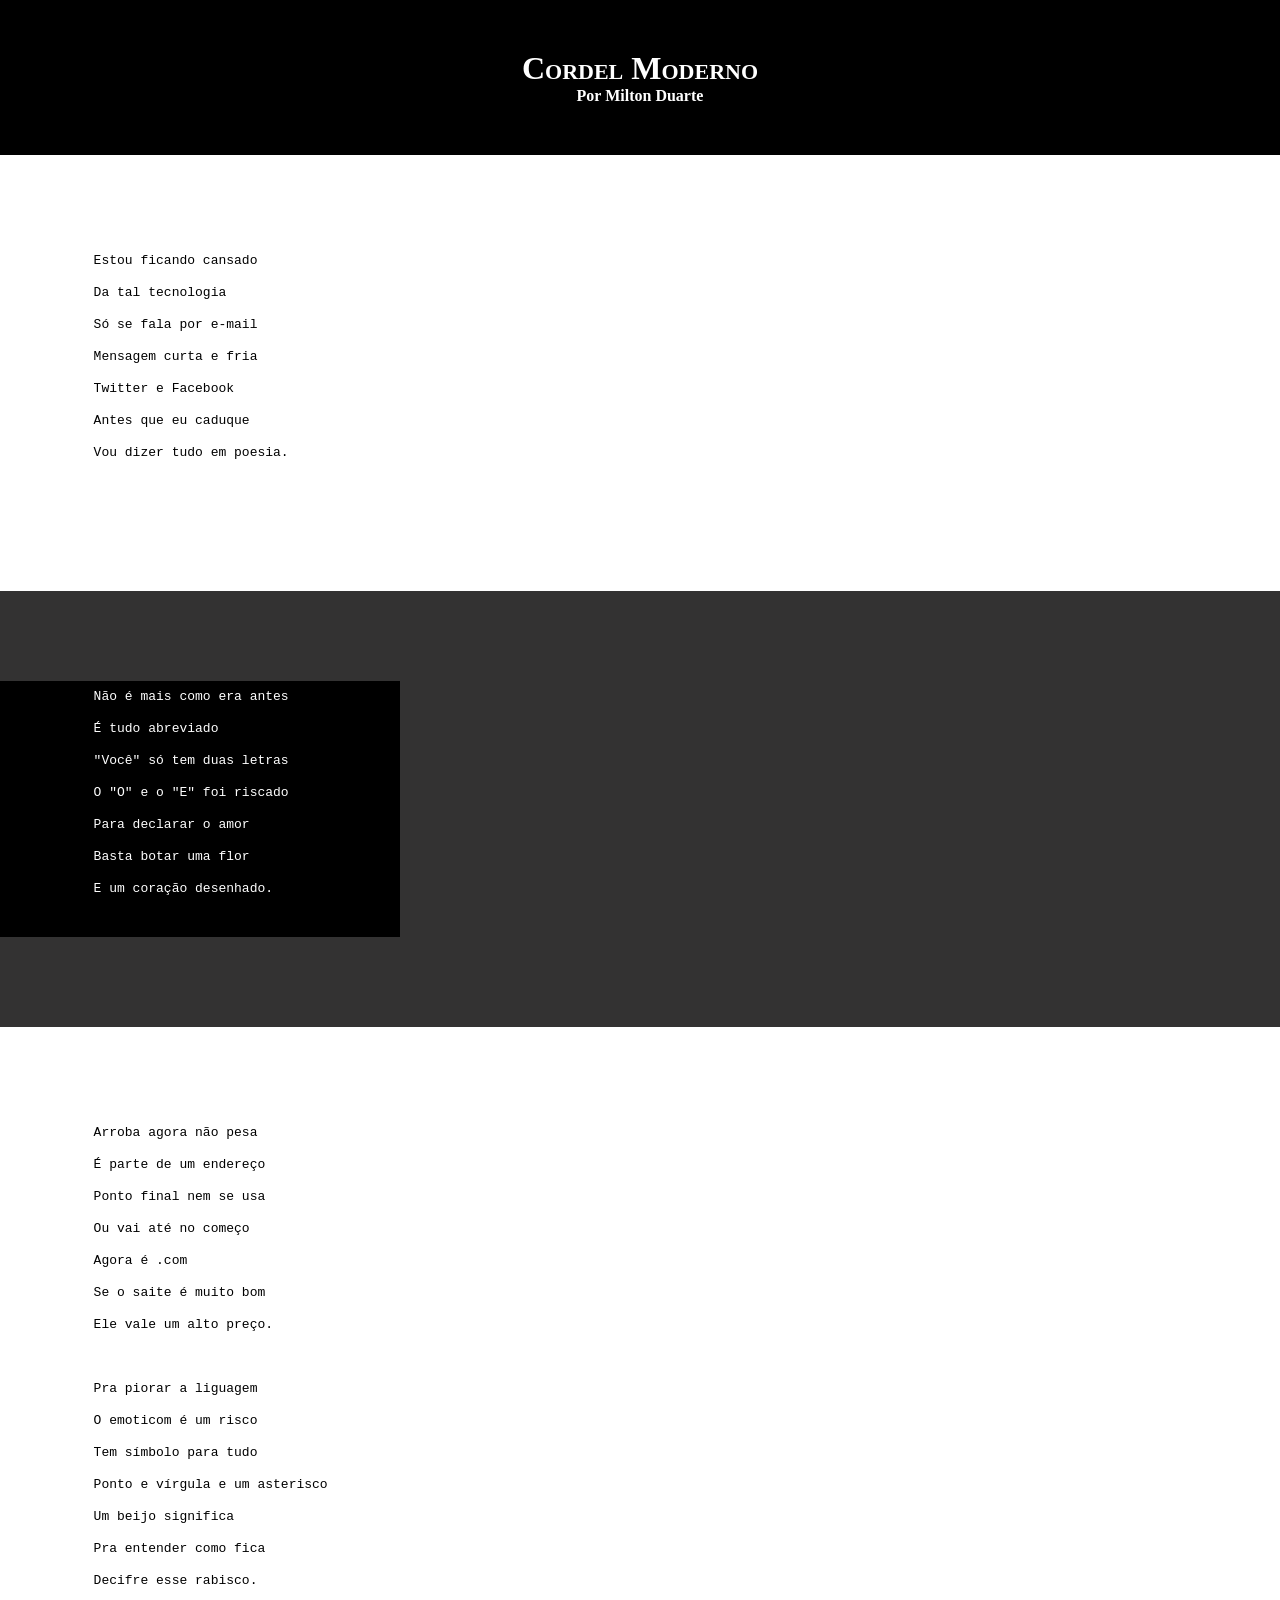
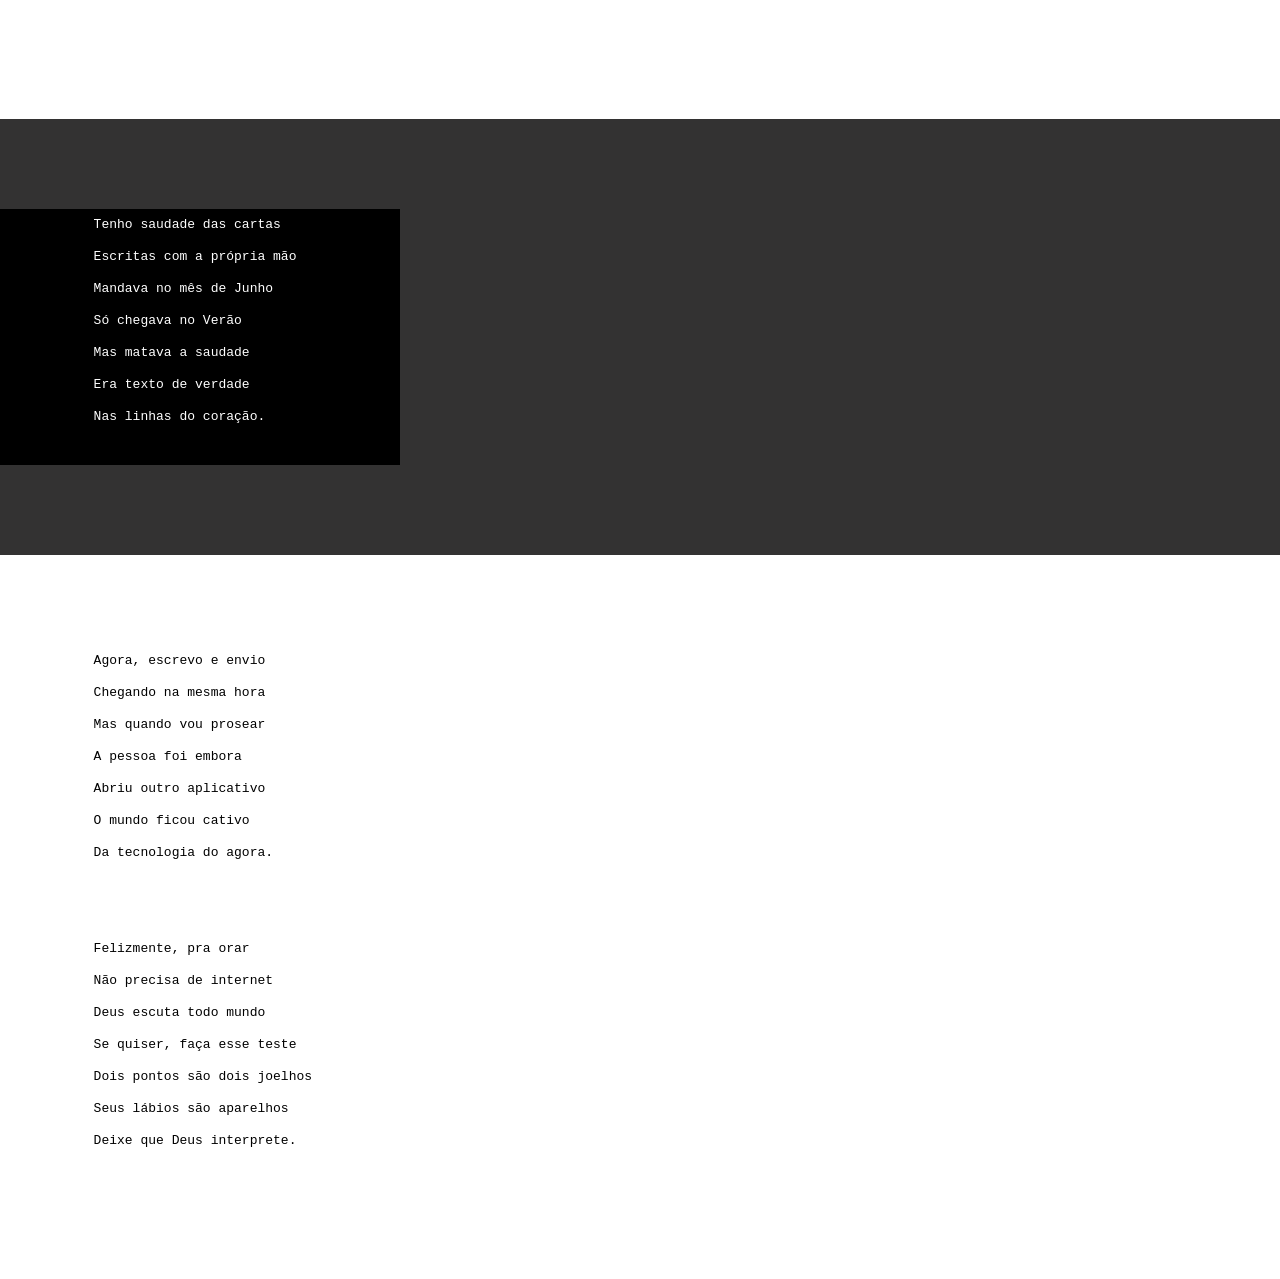
==== desafio/index.html @ b489b053 "melhorei meu html com css" ====
<!DOCTYPE html>
<html lang="pt-br">
<head>
    <meta charset="UTF-8">
    <meta name="viewport" content="width=device-width, initial-scale=1.0">
    <title>Desafio em html</title>
    <link rel="stylesheet" href="style.css">
</head>
<body>
    <header>
        <h1>Cordel Moderno</h1>
        
        <p><a href="https://www.recantodasletras.com.br/poesias/318674" target="_blank">Por Milton Duarte</a></p>
        
    </header>

    
        <section class="normal">
        <pre>
            Estou ficando cansado
            Da tal tecnologia
            Só se fala por e-mail
            Mensagem curta e fria
            Twitter e Facebook
            Antes que eu caduque
            Vou dizer tudo em poesia.
        </pre>
        </section>


   
    <section class="imagem">
        <pre>
            Não é mais como era antes
            É tudo abreviado
            "Você" só tem duas letras
            O "O" e o "E" foi riscado
            Para declarar o amor
            Basta botar uma flor
            E um coração desenhado.
        </pre>
    </section>

    
    <section class="normal">
        <pre>
            Arroba agora não pesa
            É parte de um endereço
            Ponto final nem se usa
            Ou vai até no começo
            Agora é .com
            Se o saite é muito bom
            Ele vale um alto preço.
        </pre>
        <pre>
            Pra piorar a liguagem 
            O emoticom é um risco
            Tem símbolo para tudo
            Ponto e vírgula e um asterisco
            Um beijo significa
            Pra entender como fica
            Decifre esse rabisco.
        </pre> 
    </section>

    

    <section class="imagem">
        <pre>
            Tenho saudade das cartas
            Escritas com a própria mão
            Mandava no mês de Junho
            Só chegava no Verão
            Mas matava a saudade
            Era texto de verdade
            Nas linhas do coração.
        </pre>
    </section>

    

    <section class="normal">
        <pre>
            Agora, escrevo e envio
            Chegando na mesma hora
            Mas quando vou prosear
            A pessoa foi embora
            Abriu outro aplicativo
            O mundo ficou cativo
            Da tecnologia do agora.
        </pre>
        <pre>
            
            Felizmente, pra orar
            Não precisa de internet
            Deus escuta todo mundo
            Se quiser, faça esse teste
            Dois pontos são dois joelhos
            Seus lábios são aparelhos
            Deixe que Deus interprete.
        </pre>
    </section>
</body>
</html>
---- desafio/style.css ----
@charset "UTF-8";

*{
    margin: 0px;
    padding: 0px;
}
html,body {
    min-height: 100vh;
    background-color: darkgray;
}
header{
    background-color: black;
    color: white;
    text-align: center;
}
header>h1{
    padding-top: 50px;
    font-variant: small-caps;
}
header>p{
    padding-bottom: 50px;
}
a{
    color: white;
    text-decoration: none;
    font-weight: bolder;
}
a:hover{
    text-decoration: underline;
}
section{
    padding-top: 10vh;
    padding-bottom: 10vh;
    line-height: 2em;
}
.imagem>pre{
    width: 400px;
    background-color: black;
}
.normal{
    background-color: white;
    color: black;
}
.imagem{
    background-color: rgb(51, 50, 50);
    color: white;
}
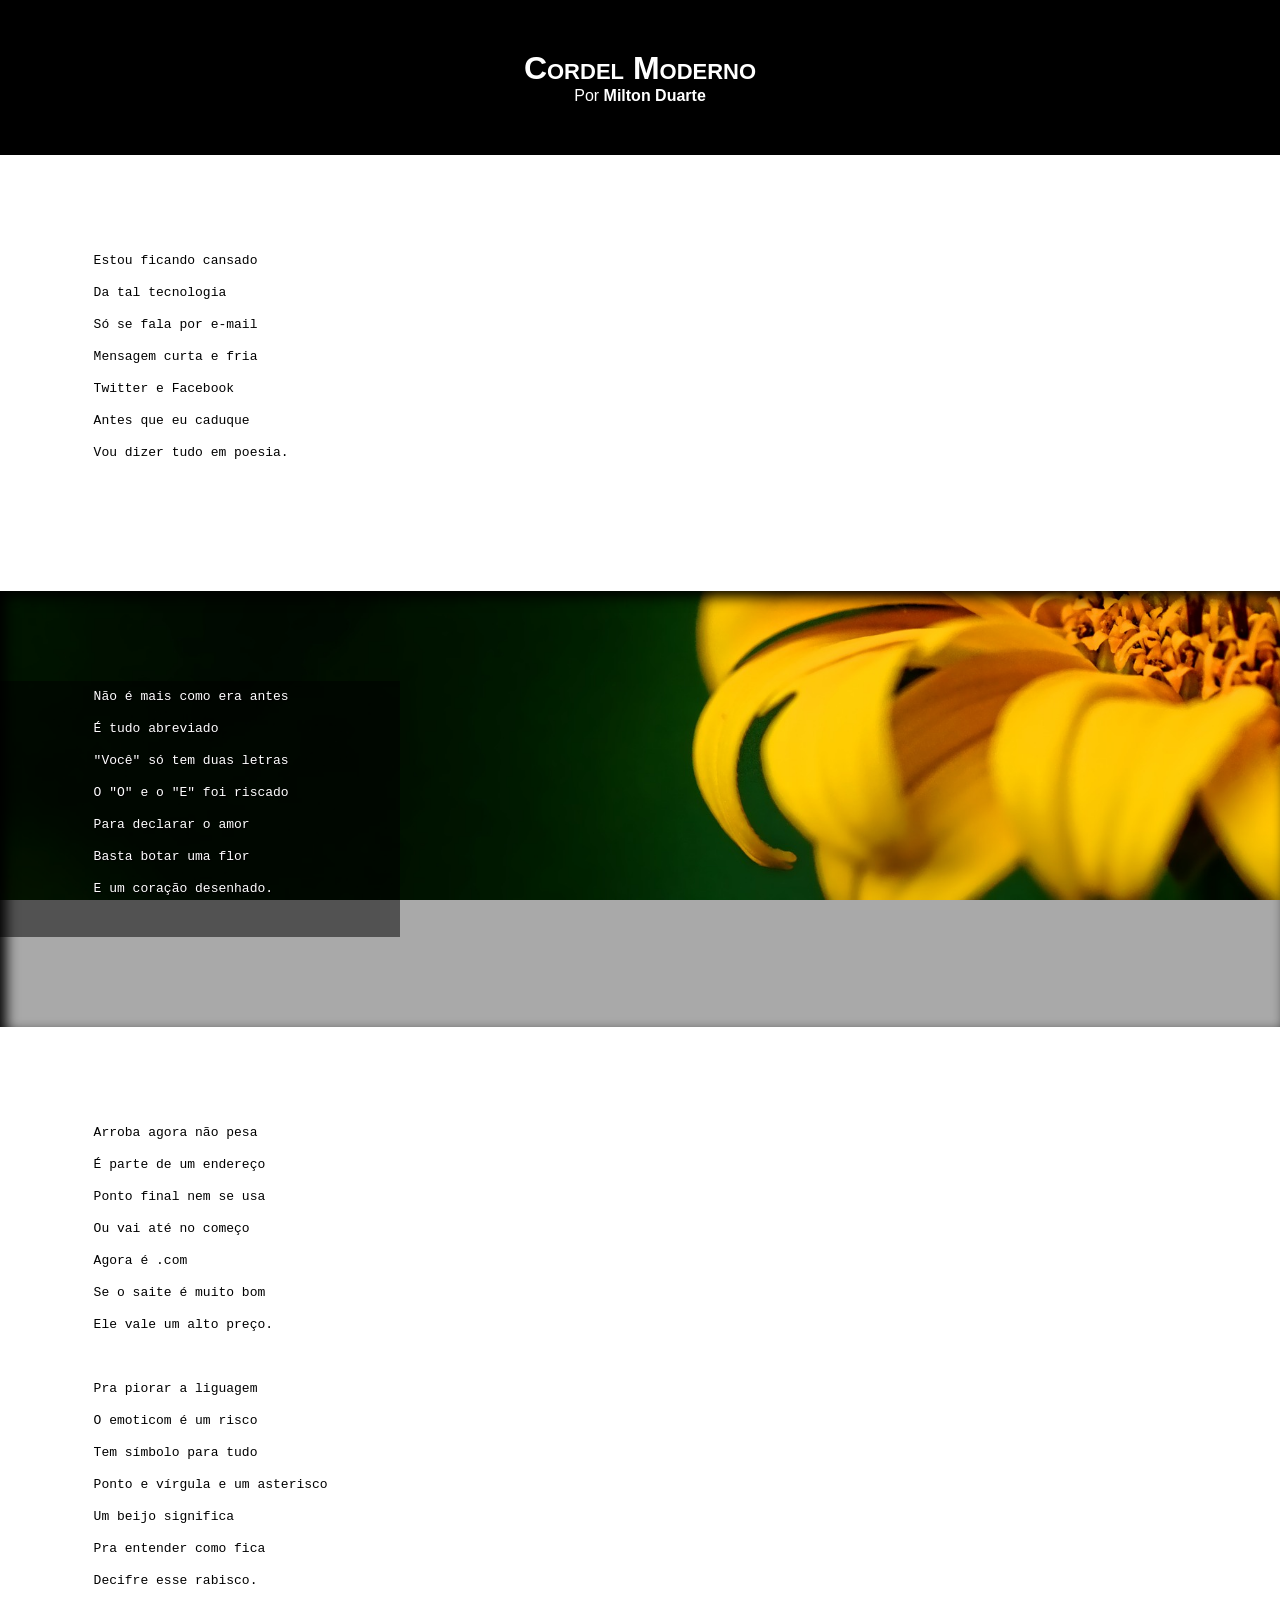
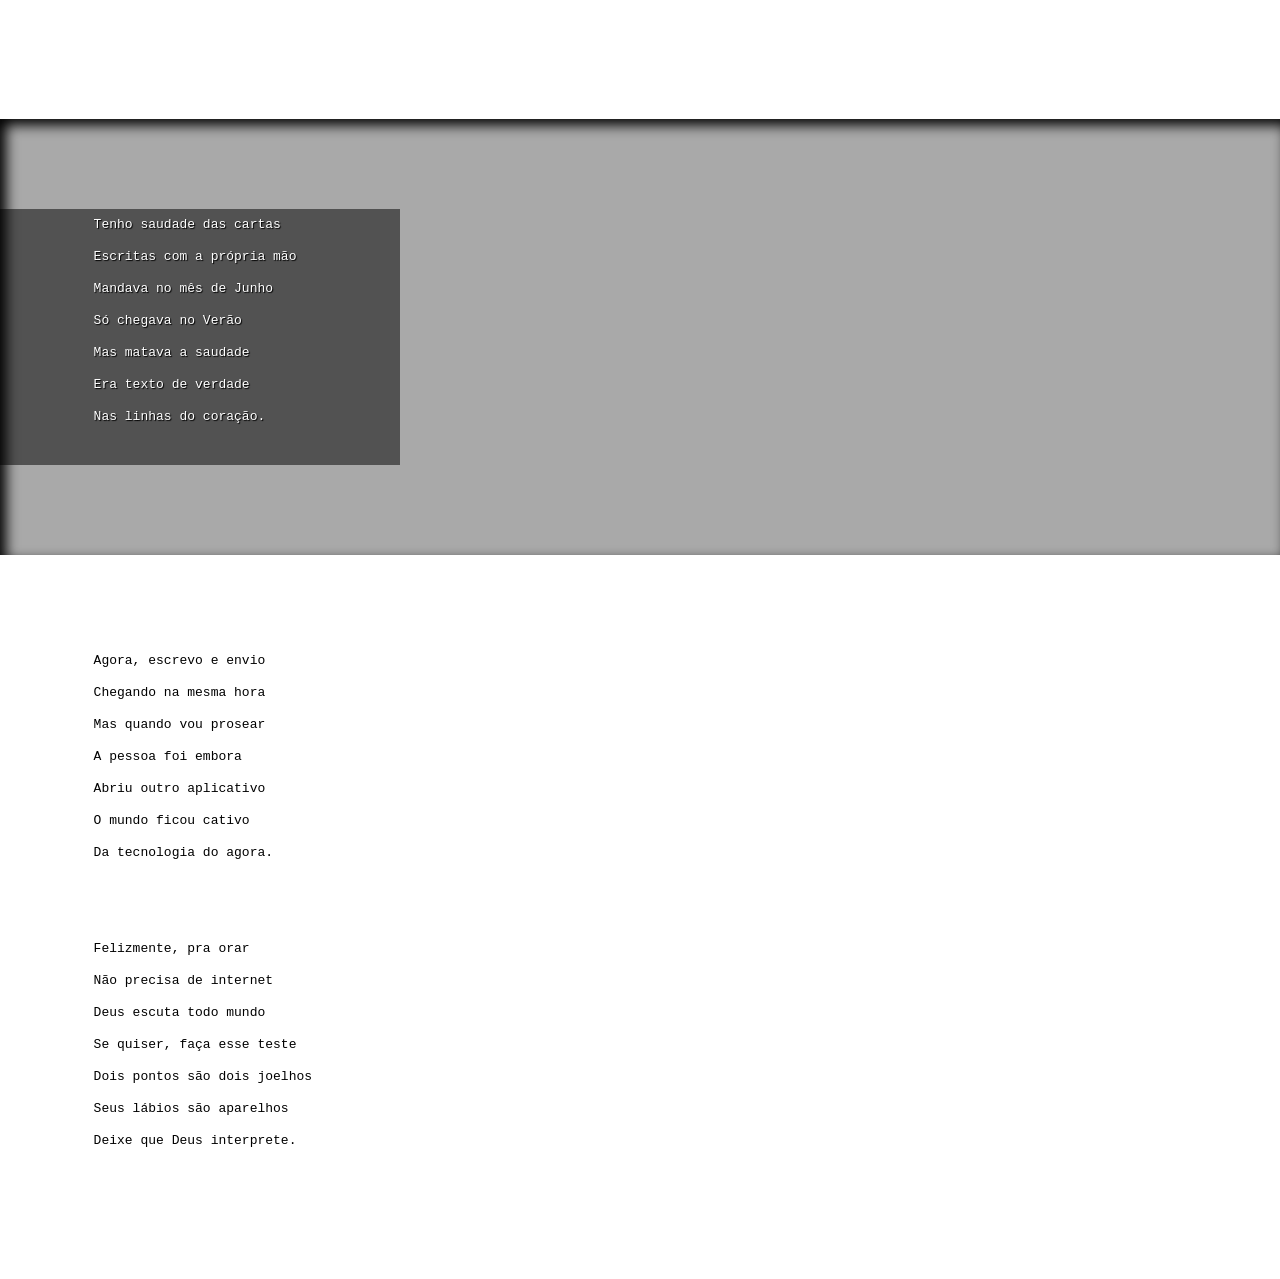
==== commit 56060990: "fim do projecto" ====
--- a/desafio/index.html
+++ b/desafio/index.html
@@ -9,8 +9,8 @@
 <body>
     <header>
         <h1>Cordel Moderno</h1>
-        
-        <p><a href="https://www.recantodasletras.com.br/poesias/318674" target="_blank">Por Milton Duarte</a></p>
+
+        <p> Por<a href="https://www.recantodasletras.com.br/poesias/318674" target="_blank"> Milton Duarte</a></p>
         
     </header>
 
@@ -29,7 +29,7 @@
 
 
    
-    <section class="imagem">
+    <section class="imagem" id="img01">
         <pre>
             Não é mais como era antes
             É tudo abreviado
@@ -65,7 +65,7 @@
 
     
 
-    <section class="imagem">
+    <section class="imagem" id="img02">
         <pre>
             Tenho saudade das cartas
             Escritas com a própria mão
--- a/desafio/style.css
+++ b/desafio/style.css
@@ -1,12 +1,24 @@
 @charset "UTF-8";
+
+@import url('https://fonts.googleapis.com/css2?family=Passion+One:wght@400;700;900&family=Sriracha&display=swap');
+
+:root{
+    --fonte1: Verdana, Geneva, Tahoma, sans-serif;
+    --fonte2:  normal, 400, "Passion One", sans-serif;
+    --fonte3:  normal, 400, "Sriracha", cursive;
+}
+
 
 *{
     margin: 0px;
     padding: 0px;
+    
 }
+
 html,body {
     min-height: 100vh;
     background-color: darkgray;
+    font-family: var(--fonte1);
 }
 header{
     background-color: black;
@@ -16,6 +28,7 @@
 header>h1{
     padding-top: 50px;
     font-variant: small-caps;
+    font-family: var(--fonte2);
 }
 header>p{
     padding-bottom: 50px;
@@ -32,16 +45,30 @@
     padding-top: 10vh;
     padding-bottom: 10vh;
     line-height: 2em;
+    font-family: var(--fonte3);
 }
 .imagem>pre{
     width: 400px;
-    background-color: black;
-}
+    background-color: rgba(0, 0, 0, 0.514);
+    text-shadow: 1px 1px 1px black;
+   
+} 
 .normal{
     background-color: white;
     color: black;
 }
 .imagem{
-    background-color: rgb(51, 50, 50);
+    background-color: rgba(51, 50, 50);
     color: white;
+     box-shadow: inset 6px 6px 13px 0px black;
+     background-attachment: fixed;
+}
+#img01{
+    background-image: url(imagens/background001.jpg);
+    background-position: right center;
+    background-size: cover;
+}
+#img02{
+    background-image: url(imagens/background002.jpg);
+    background-size: cover;
 }
